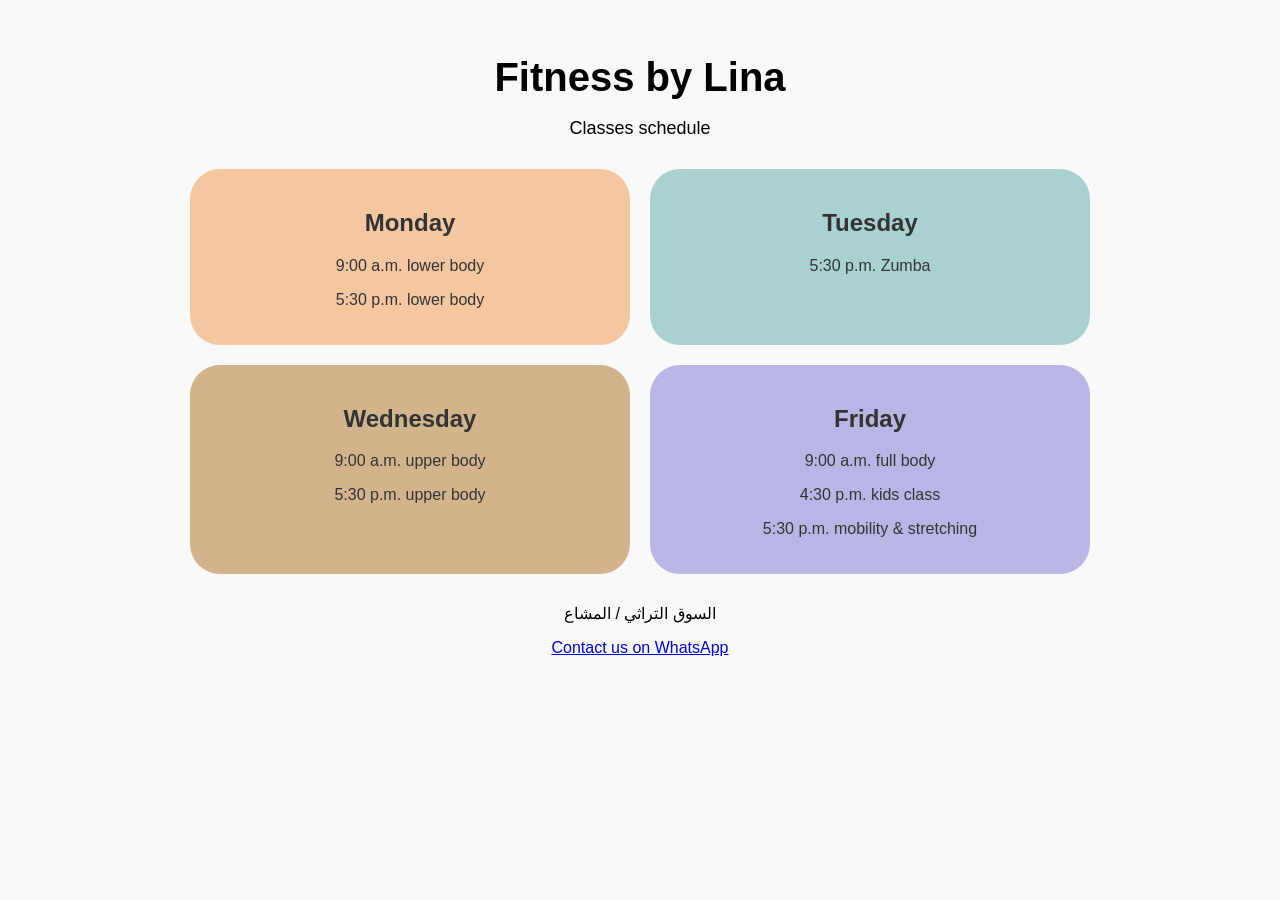
==== index.html @ 887f63bc "Rename 1.html to index.html" ====
<!DOCTYPE html>
<html lang="en">
<head>
    <meta charset="UTF-8">
    <title>Fitness by Lina</title>
    <link rel="stylesheet" href="style.css">
</head>
<body>

    <div class="container">
        <h1>Fitness by Lina</h1>
        <p class="subtitle">Classes schedule</p>

        <div class="schedule">

            <div class="card monday">
                <h2>Monday</h2>
                <p>9:00 a.m. lower body</p>
                <p>5:30 p.m. lower body</p>
            </div>

            <div class="card tuesday">
                <h2>Tuesday</h2>
                <p>5:30 p.m. Zumba</p>
            </div>

            <div class="card wednesday">
                <h2>Wednesday</h2>
                <p>9:00 a.m. upper body</p>
                <p>5:30 p.m. upper body</p>
            </div>

            <div class="card friday">
                <h2>Friday</h2>
                <p>9:00 a.m. full body</p>
                <p>4:30 p.m. kids class</p>
                <p>5:30 p.m. mobility & stretching</p>
            </div>

        </div>

       <div class="footer">
    <p>السوق التراثي / المشاع</p>
    <a href="https://wa.me/96171264677" target="_blank" class="whatsapp-btn">
        Contact us on WhatsApp
    </a>
</div>
    </div>

</body>
</html>
---- style.css ----
body {
    font-family: Arial, sans-serif;
    background: #f9f9f9;
    text-align: center;
}

.container {
    max-width: 900px;
    margin: auto;
    padding: 20px;
}

h1 {
    font-size: 40px;
    margin-bottom: 5px;
}

.subtitle {
    font-size: 18px;
    margin-bottom: 30px;
}

.schedule {
    display: grid;
    grid-template-columns: 1fr 1fr;
    gap: 20px;
}

.card {
    padding: 20px;
    border-radius: 30px;
    color: #333;
}

/* Colors like your design */
.monday {
    background: #f4c7a1;
}

.tuesday {
    background: #a9d1cf;
}

.wednesday {
    background: #d2b48c;
}

.friday {
    background: #b9b6e5;
}

.footer {
    margin-top: 30px;
    font-size: 16px;
}
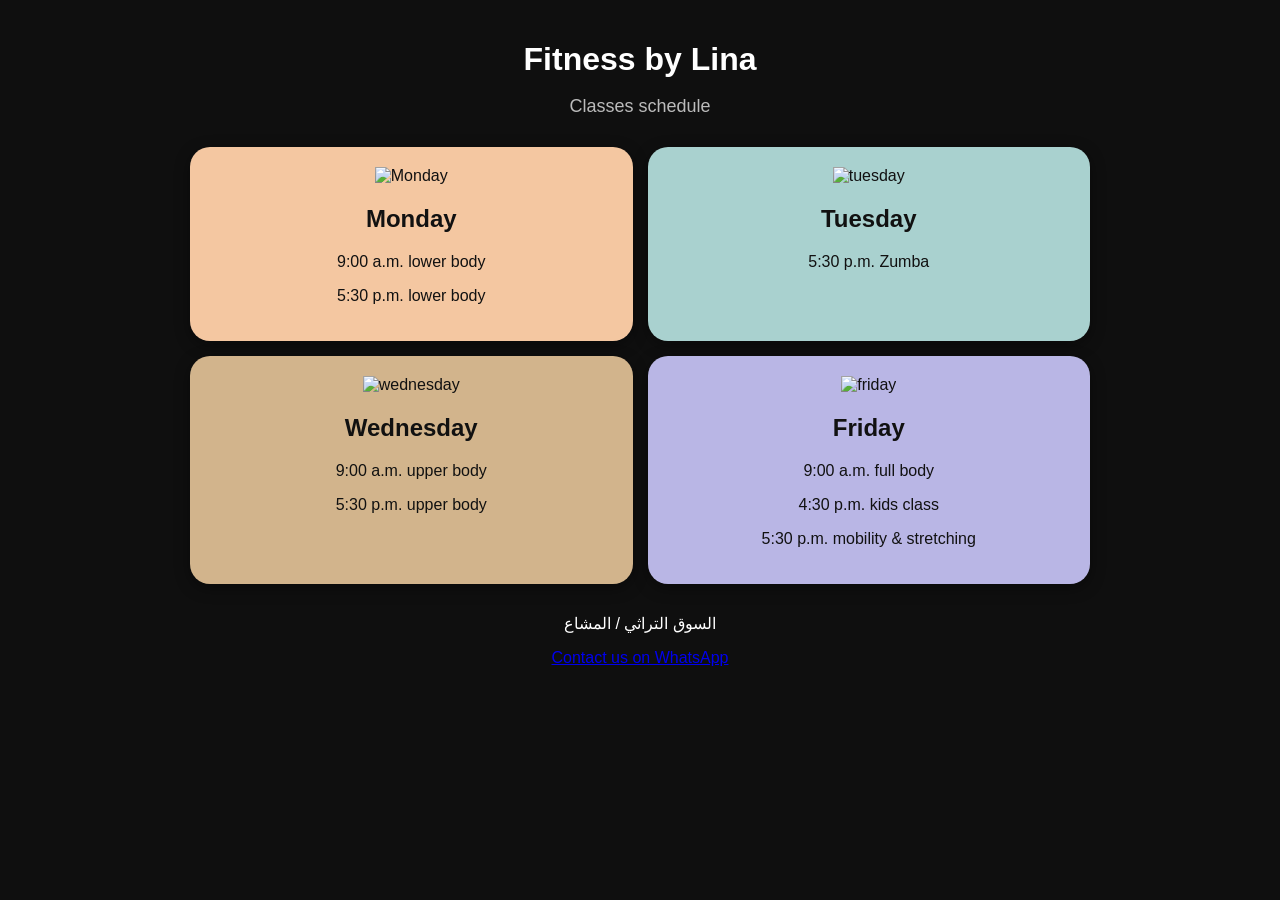
==== commit 4c324476: "Update index.html" ====
--- a/index.html
+++ b/index.html
@@ -2,6 +2,7 @@
 <html lang="en">
 <head>
     <meta charset="UTF-8">
+    <meta name="viewport" content="width=device-width,initial-scale=1.0">
     <title>Fitness by Lina</title>
     <link rel="stylesheet" href="style.css">
 </head>
@@ -13,24 +14,28 @@
 
         <div class="schedule">
 
-            <div class="card monday">
+            <div class="card monday" >
+                <img src="monday.jpg"alt="Monday" class="day-img">
                 <h2>Monday</h2>
                 <p>9:00 a.m. lower body</p>
                 <p>5:30 p.m. lower body</p>
             </div>
 
             <div class="card tuesday">
+                <img src="tuesday.jpg" alt="tuesday" class="day-img">
                 <h2>Tuesday</h2>
                 <p>5:30 p.m. Zumba</p>
             </div>
 
             <div class="card wednesday">
+                <img src="wednesday.jpg"alt="wednesday" class="day-img">
                 <h2>Wednesday</h2>
                 <p>9:00 a.m. upper body</p>
                 <p>5:30 p.m. upper body</p>
             </div>
 
             <div class="card friday">
+                <img src="friday.jpg"alt="friday" class="day-img">
                 <h2>Friday</h2>
                 <p>9:00 a.m. full body</p>
                 <p>4:30 p.m. kids class</p>
--- a/style.css
+++ b/style.css
@@ -1,7 +1,9 @@
 body {
     font-family: Arial, sans-serif;
-    background: #f9f9f9;
+    background: #0f0f0f;
+    color: white;
     text-align: center;
+    margin: 0;
 }
 
 .container {
@@ -11,28 +13,36 @@
 }
 
 h1 {
-    font-size: 40px;
+    font-size: 32px;
     margin-bottom: 5px;
 }
 
 .subtitle {
     font-size: 18px;
     margin-bottom: 30px;
+    color: #bbb;
 }
 
 .schedule {
     display: grid;
-    grid-template-columns: 1fr 1fr;
-    gap: 20px;
+    grid-template-columns: repeat(2, 1fr);
+    gap: 15px;
 }
 
 .card {
     padding: 20px;
-    border-radius: 30px;
-    color: #333;
+    border-radius: 20px;
+    color: #111;
+    font-weight: 500;
+    box-shadow: 0 4px 15px rgba(0,0,0,0.4);
+    transition: 0.3s;
 }
 
-/* Colors like your design */
+
+.card:hover {
+    transform: scale(1.05);
+}
+
 .monday {
     background: #f4c7a1;
 }
@@ -53,3 +63,28 @@
     margin-top: 30px;
     font-size: 16px;
 }
+
+/* WhatsApp button */
+.whatsapp {
+    display: block;
+    background: #25D366;
+    color: white;
+    padding: 15px;
+    border-radius: 12px;
+    text-decoration: none;
+    margin-top: 15px;
+    font-weight: bold;
+}
+@media (max-width: 768px) {
+    .schedule {
+        grid-template-columns: 1fr;
+    }
+
+    h1 {
+        font-size: 26px;
+    }
+
+    .subtitle {
+        font-size: 16px;
+    }
+}
